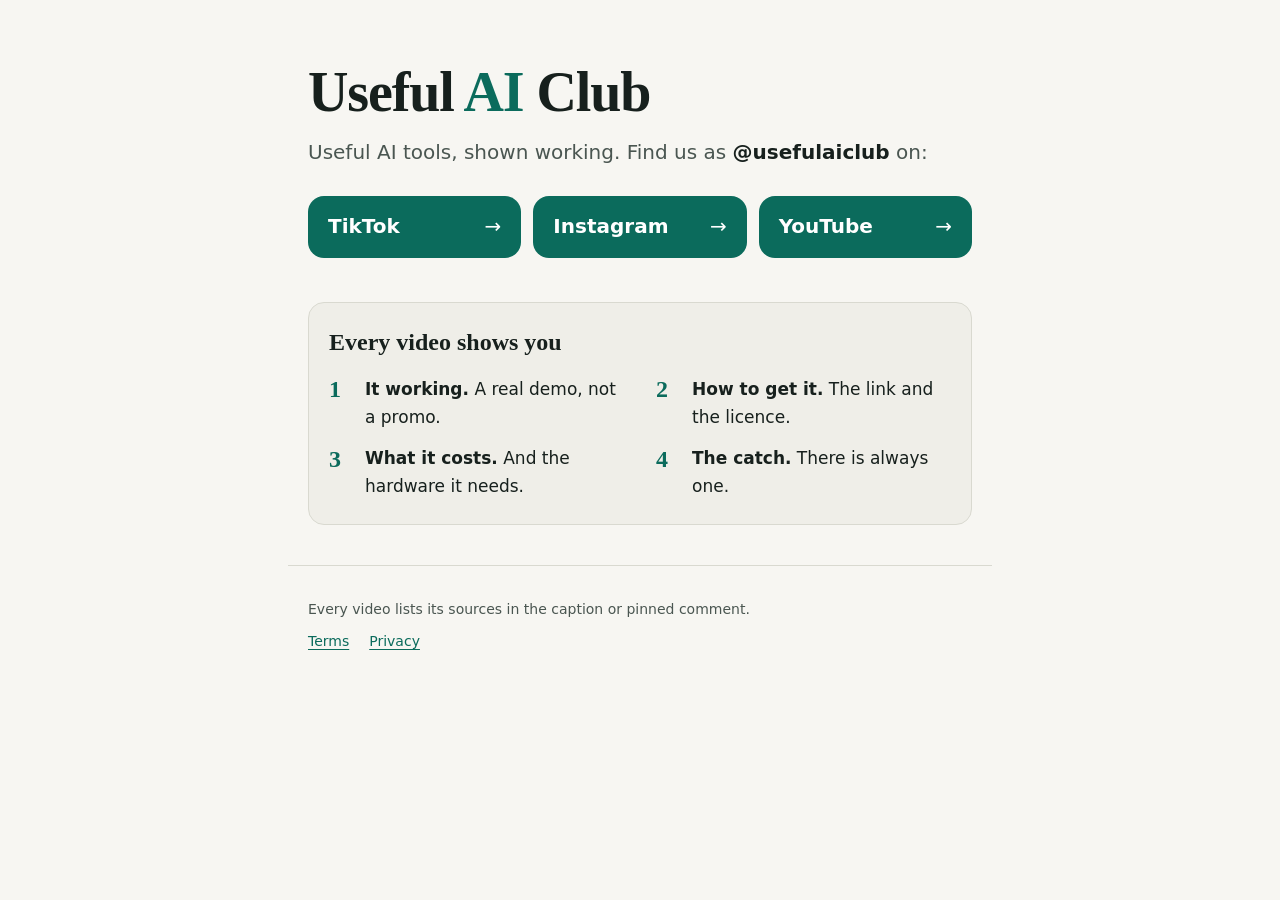
==== index.html @ 71db531b "Useful AI Club site: home, Terms, Privacy Co-Authored-By: Claude Opus 5.5 <noreply@anthropic.com>" ====
<!doctype html>
<html lang="en-GB">
<head>
<meta charset="utf-8">
<meta name="viewport" content="width=device-width,initial-scale=1">
<title>Useful AI Club</title>
<meta name="description" content="Useful AI tools, shown working. What it does, what it costs, and the catch.">
<link rel="icon" href="data:image/svg+xml,%3Csvg xmlns='http://www.w3.org/2000/svg' viewBox='0 0 32 32'%3E%3Crect width='32' height='32' rx='7' fill='%230b6b5c'/%3E%3Ctext x='16' y='21.5' font-family='Georgia,serif' font-size='15' font-weight='700' text-anchor='middle' fill='%23fff'%3EAI%3C/text%3E%3C/svg%3E">
<link rel="stylesheet" href="style.css">
</head>
<body>
<header>
<h1 class="mark">Useful <span>AI</span> Club</h1>
<p class="tag">Useful AI tools, shown working. Find us as <b>@usefulaiclub</b> on:</p>
</header>
<main>
<ul class="links">
<li><a class="btn" href="https://www.tiktok.com/@usefulaiclub">TikTok</a></li>
<li><a class="btn" href="https://www.instagram.com/usefulaiclub">Instagram</a></li>
<li><a class="btn" href="https://www.youtube.com/@usefulaiclub">YouTube</a></li>
</ul>
<section class="promise" aria-labelledby="promise-h">
<h2 id="promise-h">Every video shows you</h2>
<ol>
<li><b>It working.</b> A real demo, not a promo.</li>
<li><b>How to get it.</b> The link and the licence.</li>
<li><b>What it costs.</b> And the hardware it needs.</li>
<li><b>The catch.</b> There is always one.</li>
</ol>
</section>
</main>
<footer>
<p>Every video lists its sources in the caption or pinned comment.</p>
<nav aria-label="Legal"><a href="terms.html">Terms</a><a href="privacy.html">Privacy</a></nav>
</footer>
</body>
</html>
---- style.css ----
:root{
  color-scheme:light dark;
  --bg:#f7f6f2;--fg:#17201d;--muted:#4a5651;--line:#d9d9d0;--card:#efeee8;
  --accent:#0b6b5c;--on-accent:#fff;--accent-hover:#085246;
  --sans:ui-sans-serif,system-ui,-apple-system,"Segoe UI",Roboto,"Helvetica Neue",Arial,sans-serif;
  --serif:ui-serif,"Iowan Old Style","Palatino Linotype",Palatino,Georgia,serif;
  /* type scale: six steps only */
  --s-sm:.875rem;--s-body:1.0625rem;--s-lg:1.25rem;--s-xl:1.5rem;--s-2xl:2.25rem;--s-mark:clamp(2.4rem,11vw,3.5rem);
}
@media (prefers-color-scheme:dark){:root{
  --bg:#0e1311;--fg:#eef2ef;--muted:#a9b6b0;--line:#26302c;--card:#151c19;
  --accent:#5fd3bd;--on-accent:#04201a;--accent-hover:#86e2d0;
}}
*{box-sizing:border-box}
html{-webkit-text-size-adjust:100%}
body{margin:0;background:var(--bg);color:var(--fg);font:var(--s-body)/1.65 var(--sans)}
main,header,footer{width:100%;max-width:34rem;margin-inline:auto;padding-inline:1.25rem}
header{padding-top:2.5rem}
main{padding-block:1.5rem 2.5rem}
a{color:var(--accent);text-underline-offset:.2em}
a:focus-visible{outline:3px solid var(--accent);outline-offset:3px;border-radius:4px}
.mark{font:700 var(--s-mark)/1.02 var(--serif);letter-spacing:-.02em;margin:0;color:var(--fg);text-decoration:none;display:block}
a.mark{font-size:var(--s-lg);letter-spacing:-.01em}
.mark span{color:var(--accent)}
.tag{font-size:var(--s-lg);line-height:1.5;color:var(--muted);margin:1rem 0 0}
.tag b{color:var(--fg)}
.links{list-style:none;margin:0;padding:0;display:grid;gap:.75rem}
.btn{display:flex;align-items:center;justify-content:space-between;min-height:3.75rem;padding:.9rem 1.25rem;border-radius:1rem;background:var(--accent);color:var(--on-accent);font-weight:650;font-size:var(--s-lg);text-decoration:none;transition:background .15s,transform .15s}
.btn::after{content:"\2192";font-weight:400}
.btn:hover{background:var(--accent-hover)}
.btn:active{transform:scale(.985)}
.btn:focus-visible{outline:3px solid var(--fg);outline-offset:3px}
.promise{margin-top:2.5rem;padding:1.5rem 1.25rem;border-radius:1rem;background:var(--card);border:1px solid var(--line)}
.promise h2{margin:0 0 1rem;font-size:var(--s-xl)}
.promise ol{list-style:none;margin:0;padding:0;counter-reset:p;display:grid;gap:.85rem}
.promise li{counter-increment:p;position:relative;padding-left:2.25rem;margin:0}
.promise li::before{content:counter(p);position:absolute;left:0;top:.1em;font:700 var(--s-xl)/1 var(--serif);color:var(--accent)}
footer{padding-block:1.5rem 2.5rem;border-top:1px solid var(--line);color:var(--muted);font-size:var(--s-sm)}
footer p{margin:.5rem 0}
footer nav a{margin-right:1.25rem}
h1{font:700 var(--s-2xl)/1.15 var(--serif);letter-spacing:-.015em;margin:1.5rem 0 .25rem}
h2{font:700 var(--s-xl)/1.3 var(--serif);margin:2.25rem 0 .5rem}
h3{font-size:var(--s-lg);line-height:1.4;margin:1.5rem 0 .25rem}
.meta{color:var(--muted);margin:0 0 1.5rem}
p,li{max-width:40em}
ul{padding-left:1.2rem}
li{margin:.3rem 0}
@media (min-width:700px){
  main,header,footer{max-width:44rem}
  header{padding-top:4rem}
  .links{grid-template-columns:repeat(3,1fr)}
  .promise ol{grid-template-columns:1fr 1fr;column-gap:2rem}
}
@media (prefers-reduced-motion:reduce){*{transition:none!important}}
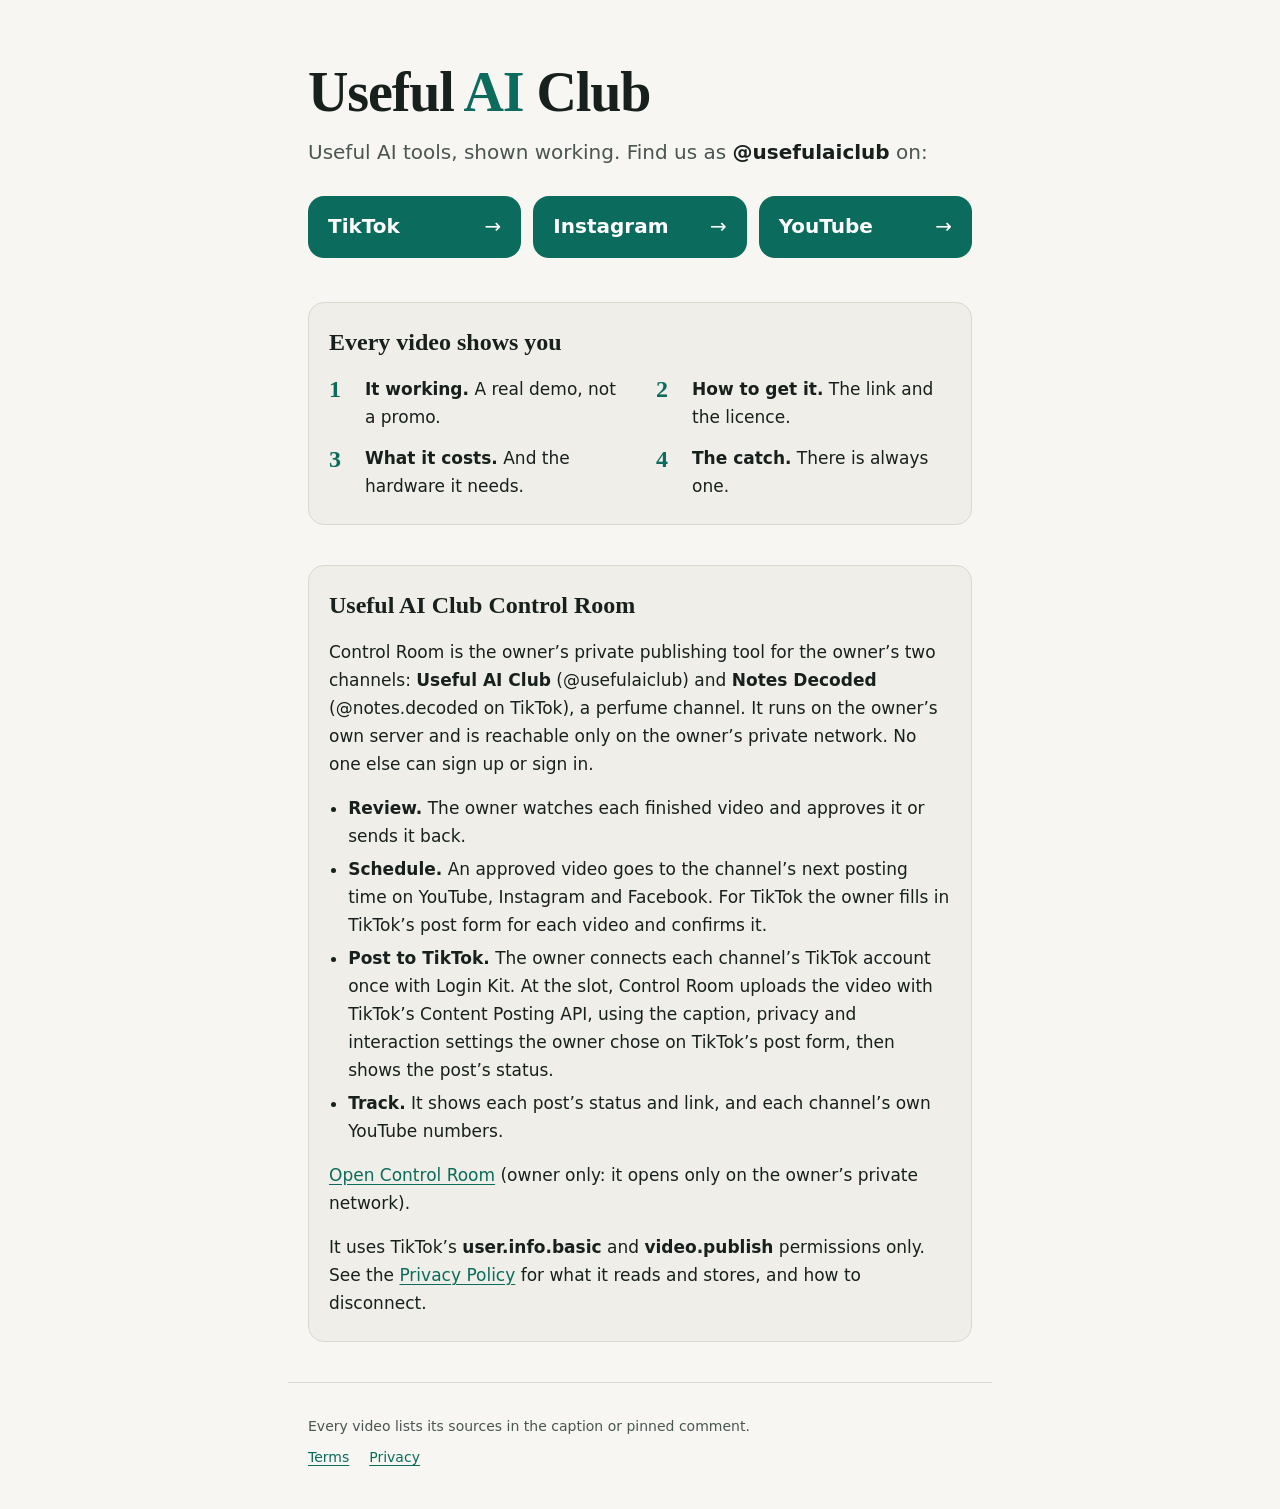
==== commit 9474ad02: "Control Room section for both channels, privacy and terms updated (2026-11-27)" ====
--- a/index.html
+++ b/index.html
@@ -28,6 +28,18 @@
 <li><b>The catch.</b> There is always one.</li>
 </ol>
 </section>
+<section class="promise app" id="control-room" aria-labelledby="app-h">
+<h2 id="app-h">Useful AI Club Control Room</h2>
+<p>Control Room is the owner&rsquo;s private publishing tool for the owner&rsquo;s two channels: <b>Useful AI Club</b> (@usefulaiclub) and <b>Notes Decoded</b> (@notes.decoded on TikTok), a perfume channel. It runs on the owner&rsquo;s own server and is reachable only on the owner&rsquo;s private network. No one else can sign up or sign in.</p>
+<ul>
+<li><b>Review.</b> The owner watches each finished video and approves it or sends it back.</li>
+<li><b>Schedule.</b> An approved video goes to the channel&rsquo;s next posting time on YouTube, Instagram and Facebook. For TikTok the owner fills in TikTok&rsquo;s post form for each video and confirms it.</li>
+<li><b>Post to TikTok.</b> The owner connects each channel&rsquo;s TikTok account once with Login Kit. At the slot, Control Room uploads the video with TikTok&rsquo;s Content Posting API, using the caption, privacy and interaction settings the owner chose on TikTok&rsquo;s post form, then shows the post&rsquo;s status.</li>
+<li><b>Track.</b> It shows each post&rsquo;s status and link, and each channel&rsquo;s own YouTube numbers.</li>
+</ul>
+<p><a href="https://ai-shorts-box.tail03f673.ts.net/v2/channels.html">Open Control Room</a> (owner only: it opens only on the owner&rsquo;s private network).</p>
+<p>It uses TikTok&rsquo;s <b>user.info.basic</b> and <b>video.publish</b> permissions only. See the <a href="privacy.html#tiktok">Privacy Policy</a> for what it reads and stores, and how to disconnect.</p>
+</section>
 </main>
 <footer>
 <p>Every video lists its sources in the caption or pinned comment.</p>
--- a/style.css
+++ b/style.css
@@ -33,8 +33,11 @@
 .promise{margin-top:2.5rem;padding:1.5rem 1.25rem;border-radius:1rem;background:var(--card);border:1px solid var(--line)}
 .promise h2{margin:0 0 1rem;font-size:var(--s-xl)}
 .promise ol{list-style:none;margin:0;padding:0;counter-reset:p;display:grid;gap:.85rem}
-.promise li{counter-increment:p;position:relative;padding-left:2.25rem;margin:0}
-.promise li::before{content:counter(p);position:absolute;left:0;top:.1em;font:700 var(--s-xl)/1 var(--serif);color:var(--accent)}
+.promise ol li{counter-increment:p;position:relative;padding-left:2.25rem;margin:0}
+.app ul{margin:0 0 1rem;padding-left:1.2rem}
+.app p{margin:0 0 1rem}
+.app p:last-child{margin-bottom:0}
+.promise ol li::before{content:counter(p);position:absolute;left:0;top:.1em;font:700 var(--s-xl)/1 var(--serif);color:var(--accent)}
 footer{padding-block:1.5rem 2.5rem;border-top:1px solid var(--line);color:var(--muted);font-size:var(--s-sm)}
 footer p{margin:.5rem 0}
 footer nav a{margin-right:1.25rem}
